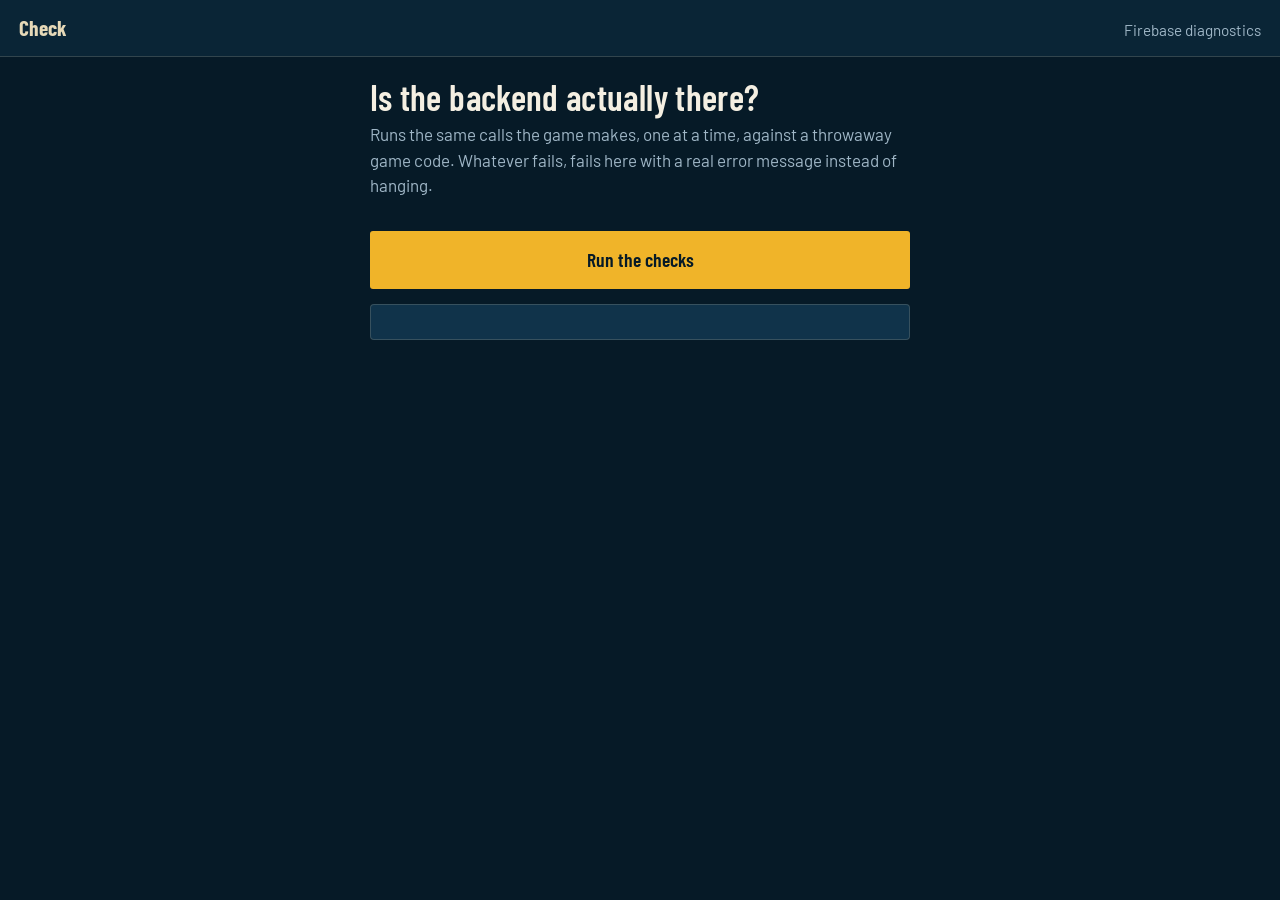
==== check.html @ 6738d89c "ejja ha nlestu" ====
<!doctype html>
<html lang="en">
<head>
<meta charset="utf-8">
<meta name="viewport" content="width=device-width, initial-scale=1">
<title>Check</title>
<link href="https://fonts.googleapis.com/css2?family=Barlow+Condensed:wght@600;700&family=Barlow:wght@400;500;600&display=swap" rel="stylesheet">
<link rel="stylesheet" href="css/app.css">
<style>
  .step { border-top: 1px solid var(--rule); padding: .7rem 0; display: flex; gap: .7rem; align-items: baseline; }
  .step:first-child { border-top: 0; }
  .dot { width: 1.4rem; flex: none; font-weight: 700; }
  .step .what { flex: 1; }
  .step .detail { display: block; font-size: .85rem; color: var(--ink-dim); margin-top: .15rem; word-break: break-word; }
  .pass .dot { color: var(--live); }
  .fail .dot { color: var(--hazard); }
  .run  .dot { color: var(--lamp); }
</style>
</head>
<body>

<div class="bar">
  <span class="mark">Check</span>
  <span class="meta">Firebase diagnostics</span>
</div>

<div class="wrap">
  <h1>Is the backend actually there?</h1>
  <p class="lead">Runs the same calls the game makes, one at a time, against a throwaway game code. Whatever fails, fails here with a real error message instead of hanging.</p>

  <button id="run">Run the checks</button>
  <div class="card"><div id="steps"></div></div>
  <p class="hint" id="verdict"></p>
</div>

<script type="module">
const $ = s => document.querySelector(s);
const box = $("#steps");

function step(what) {
  const el = document.createElement("div");
  el.className = "step run";
  el.innerHTML = `<span class="dot">•</span><span class="what">${what}<span class="detail"></span></span>`;
  box.append(el);
  return {
    pass: d => { el.className = "step pass"; el.querySelector(".dot").textContent = "✓"; if (d) el.querySelector(".detail").textContent = d; },
    fail: d => { el.className = "step fail"; el.querySelector(".dot").textContent = "✗"; el.querySelector(".detail").textContent = d; }
  };
}

$("#run").onclick = async () => {
  box.innerHTML = "";
  $("#verdict").textContent = "";
  $("#run").disabled = true;
  let fatal = null;

  const guard = async (label, fn) => {
    const s = step(label);
    try {
      const out = await Promise.race([
        fn(),
        new Promise((_, r) => setTimeout(() => r(new Error("no reply in 12s — the database never answered")), 12000))
      ]);
      s.pass(typeof out === "string" ? out : undefined);
      return out;
    } catch (e) {
      const code = e.code ? `${e.code} — ` : "";
      s.fail(code + e.message);
      fatal = fatal || label;
      throw e;
    }
  };

  const testCode = "ZZ" + Math.floor(Math.random() * 90 + 10);

  try {
    const cfgMod = await guard("Load your firebase-config.js", async () => {
      const m = await import("./js/firebase-config.js");
      const c = m.firebaseConfig;
      if (!c) throw new Error("firebaseConfig is not exported");
      if (String(c.apiKey).includes("PASTE")) throw new Error("still has the placeholder values in it");
      if (!c.databaseURL) throw new Error("databaseURL is missing — the app cannot work without it");
      return c.databaseURL;
    });

    const fb = await guard("Reach the Firebase SDK on the CDN", async () => {
      const a = await import("https://www.gstatic.com/firebasejs/10.12.2/firebase-app.js");
      const d = await import("https://www.gstatic.com/firebasejs/10.12.2/firebase-database.js");
      return "SDK loaded";
    });

    const { initializeApp } = await import("https://www.gstatic.com/firebasejs/10.12.2/firebase-app.js");
    const { getDatabase, ref, set, get, update, runTransaction, remove } =
      await import("https://www.gstatic.com/firebasejs/10.12.2/firebase-database.js");
    const { firebaseConfig } = await import("./js/firebase-config.js");

    const db = await guard("Connect to your database", async () => {
      const app = initializeApp(firebaseConfig, "checker-" + Date.now());
      return getDatabase(app);
    });

    const base = `games/${testCode}`;

    await guard(`Write a test game (${testCode})`, () =>
      set(ref(db, base), { config: { elimPercent: 0.2 }, startedAt: Date.now(),
        teams: { A: { viewLeft: 180, found: false }, B: { viewLeft: 180, found: false } } }));

    await guard("Read it back", async () => {
      const s = await get(ref(db, base));
      if (!s.exists()) throw new Error("wrote fine but read back nothing — check your read rules");
      return "data came back";
    });

    await guard("Write a hostage location (same call the hostage page makes)", () =>
      update(ref(db, `${base}/teams/A/hostages/checker`),
        { name: "checker", lat: 35.9, lng: 14.45, cell: "8.9", lockedAt: Date.now() }));

    await guard("Run a transaction (this is the one that hangs for you)", async () => {
      const res = await runTransaction(ref(db, `${base}/teams/A`), t => {
        if (!t) return t;
        t.eliminated = t.eliminated || {};
        t.eliminated["0.0"] = true;
        t.completed = t.completed || {};
        t.completed["checker"] = Date.now();
        return t;
      });
      if (!res.committed) throw new Error("transaction aborted without committing");
      return "committed";
    });

    await guard("Confirm the squares were actually wiped", async () => {
      const s = await get(ref(db, `${base}/teams/A/eliminated`));
      if (!s.exists()) throw new Error("transaction said it committed but nothing is there");
      return Object.keys(s.val()).length + " square(s) recorded";
    });

    await guard("Clean up the test game", () => remove(ref(db, base)));

    $("#verdict").innerHTML = `<span style="color:var(--live)">Everything passed. Your backend is fine — the hang is in the app code, and the updated db.js fixes it.</span>`;
  } catch (e) {
    $("#verdict").innerHTML = `<span class="bad">Stopped at: ${fatal}</span><br>
      If it says <b>PERMISSION_DENIED</b>, your Realtime Database rules are blocking it — open Rules in the Firebase console and check what's actually published.<br>
      If it says <b>no reply in 12s</b>, the database URL is wrong or unreachable.`;
  }

  $("#run").disabled = false;
};
</script>
</body>
</html>
---- css/app.css ----
/* Admiralty-chart palette: deep survey blue, limestone buff, harbour-light
   amber, hazard red. Built for a phone held in a moving car — big targets,
   heavy weights, tabular figures on anything that counts down. */

:root {
  --sea:      #0a2536;
  --sea-deep: #061a27;
  --panel:    #10334a;
  --panel-2:  #16425c;
  --stone:    #e6d9b8;
  --ink:      #f4efe2;
  --ink-dim:  #9fb6c6;
  --lamp:     #f0b429;
  --hazard:   #d6363b;
  --live:     #7fd1c1;
  --rule:     rgba(230, 217, 184, 0.18);
}

* { box-sizing: border-box; }

html, body {
  margin: 0;
  padding: 0;
  min-height: 100%;
  background: var(--sea-deep);
  color: var(--ink);
  font-family: "Barlow", system-ui, -apple-system, "Segoe UI", sans-serif;
  font-size: 17px;
  line-height: 1.5;
  -webkit-text-size-adjust: 100%;
  overscroll-behavior: none;
}

h1, h2, h3, .cond {
  font-family: "Barlow Condensed", "Barlow", system-ui, sans-serif;
  font-weight: 600;
  letter-spacing: 0.01em;
  margin: 0;
}

h1 { font-size: 2.1rem; line-height: 1.05; }
h2 { font-size: 1.4rem; }

.num { font-variant-numeric: tabular-nums; }

a { color: var(--lamp); }

.wrap {
  max-width: 34rem;
  margin: 0 auto;
  padding: 1.25rem 1.1rem 3rem;
}

/* Masthead: a thin chart border and the game code sitting in it */
.bar {
  display: flex;
  align-items: baseline;
  justify-content: space-between;
  gap: 0.75rem;
  padding: 0.7rem 1.1rem;
  background: var(--sea);
  border-bottom: 1px solid var(--rule);
}
.bar .mark {
  font-family: "Barlow Condensed", sans-serif;
  font-weight: 700;
  font-size: 1.25rem;
  color: var(--stone);
}
.bar .meta {
  font-size: 0.9rem;
  color: var(--ink-dim);
  font-variant-numeric: tabular-nums;
}
.bar .meta b { color: var(--lamp); font-weight: 600; }

.card {
  background: var(--panel);
  border: 1px solid var(--rule);
  border-radius: 4px;
  padding: 1rem 1.05rem;
  margin: 0.85rem 0;
}

.lead { color: var(--ink-dim); margin: 0.4rem 0 1.2rem; }

label { display: block; margin: 0.9rem 0 0.3rem; color: var(--ink-dim); font-size: 0.95rem; }

input[type="text"], input[type="number"], select {
  width: 100%;
  padding: 0.8rem 0.85rem;
  font: inherit;
  color: var(--ink);
  background: var(--sea-deep);
  border: 1px solid var(--rule);
  border-radius: 3px;
}
input[type="text"] { text-transform: none; }
input.code { text-transform: uppercase; letter-spacing: 0.35em; font-size: 1.6rem; text-align: center; font-family: "Barlow Condensed", sans-serif; }

button {
  font: inherit;
  font-family: "Barlow Condensed", "Barlow", sans-serif;
  font-weight: 600;
  font-size: 1.15rem;
  width: 100%;
  padding: 0.85rem 1rem;
  margin-top: 0.7rem;
  color: var(--sea-deep);
  background: var(--lamp);
  border: 0;
  border-radius: 3px;
  cursor: pointer;
  touch-action: manipulation;
}
button.ghost { background: transparent; color: var(--ink); border: 1px solid var(--rule); }
button.danger { background: var(--hazard); color: #fff; }
button:disabled { opacity: 0.35; cursor: not-allowed; }
button:focus-visible, input:focus-visible, a:focus-visible {
  outline: 2px solid var(--live);
  outline-offset: 2px;
}

.row { display: flex; gap: 0.6rem; }
.row > * { flex: 1; }

.tally {
  display: flex;
  align-items: baseline;
  gap: 0.6rem;
}
.tally .big {
  font-family: "Barlow Condensed", sans-serif;
  font-weight: 700;
  font-size: 3.4rem;
  line-height: 0.9;
  color: var(--lamp);
  font-variant-numeric: tabular-nums;
}
.tally .unit { color: var(--ink-dim); font-size: 0.95rem; }

/* Challenge list */
.task {
  border-top: 1px solid var(--rule);
  padding: 0.95rem 0;
}
.task:first-child { border-top: 0; }
.task h3 { font-size: 1.25rem; }
.task p { margin: 0.25rem 0 0.6rem; color: var(--ink-dim); }
.task.done { opacity: 0.4; }
.task.done h3::after {
  content: " — banked";
  color: var(--live);
  font-weight: 400;
  font-size: 0.9rem;
}

.hint { font-size: 0.9rem; color: var(--ink-dim); }
.warn { color: var(--lamp); }
.bad  { color: var(--hazard); }

/* Map screen */
.mapstage { position: relative; height: 62vh; min-height: 320px; background: var(--sea-deep); }
#map { position: absolute; inset: 0; background: var(--sea-deep); }
.shutter {
  position: absolute;
  inset: 0;
  z-index: 500;
  display: grid;
  place-content: center;
  text-align: center;
  gap: 0.4rem;
  padding: 1.5rem;
  background: var(--sea-deep);
}
.shutter.hidden { display: none; }
.shutter p { color: var(--ink-dim); max-width: 24rem; margin: 0; }

.budget {
  display: flex;
  align-items: baseline;
  justify-content: space-between;
  padding: 0.75rem 1.1rem;
  background: var(--sea);
  border-bottom: 1px solid var(--rule);
}
.budget .clock {
  font-family: "Barlow Condensed", sans-serif;
  font-weight: 700;
  font-size: 2.6rem;
  line-height: 1;
  font-variant-numeric: tabular-nums;
  color: var(--lamp);
}
.budget .clock.low { color: var(--hazard); }
.budget .lbl { color: var(--ink-dim); font-size: 0.9rem; text-align: right; }

.leaflet-container { background: var(--sea-deep) !important; }
.leaflet-control-attribution { font-size: 10px; }

@media (prefers-reduced-motion: reduce) {
  * { transition: none !important; animation: none !important; }
}
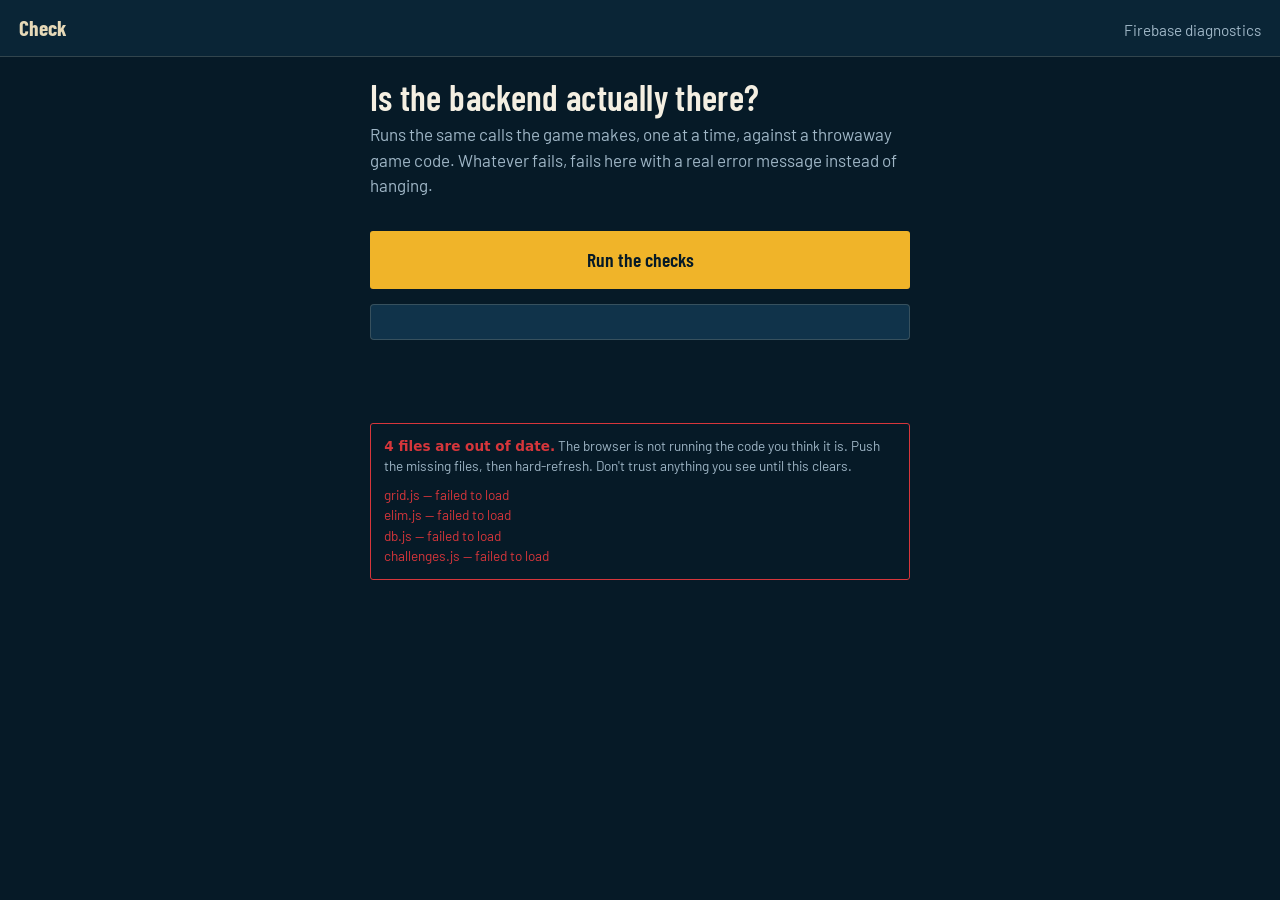
==== commit c57ddb33: "test" ====
--- a/check.html
+++ b/check.html
@@ -75,7 +75,7 @@
 
   try {
     const cfgMod = await guard("Load your firebase-config.js", async () => {
-      const m = await import("./js/firebase-config.js");
+      const m = await import("./js/firebase-config.js?v=5");
       const c = m.firebaseConfig;
       if (!c) throw new Error("firebaseConfig is not exported");
       if (String(c.apiKey).includes("PASTE")) throw new Error("still has the placeholder values in it");
@@ -92,7 +92,7 @@
     const { initializeApp } = await import("https://www.gstatic.com/firebasejs/10.12.2/firebase-app.js");
     const { getDatabase, ref, set, get, update, runTransaction, remove } =
       await import("https://www.gstatic.com/firebasejs/10.12.2/firebase-database.js");
-    const { firebaseConfig } = await import("./js/firebase-config.js");
+    const { firebaseConfig } = await import("./js/firebase-config.js?v=5");
 
     const db = await guard("Connect to your database", async () => {
       const app = initializeApp(firebaseConfig, "checker-" + Date.now());
@@ -113,13 +113,13 @@
 
     await guard("Write a hostage location (same call the hostage page makes)", () =>
       update(ref(db, `${base}/teams/A/hostages/checker`),
-        { name: "checker", lat: 35.9, lng: 14.45, cell: "8.9", lockedAt: Date.now() }));
+        { name: "checker", lat: 35.9, lng: 14.45, cell: "8-9", lockedAt: Date.now() }));
 
     await guard("Run a transaction (this is the one that hangs for you)", async () => {
       const res = await runTransaction(ref(db, `${base}/teams/A`), t => {
         if (!t) return t;
         t.eliminated = t.eliminated || {};
-        t.eliminated["0.0"] = true;
+        t.eliminated["0-0"] = true;
         t.completed = t.completed || {};
         t.completed["checker"] = Date.now();
         return t;
@@ -146,5 +146,9 @@
   $("#run").disabled = false;
 };
 </script>
+<script type="module">
+import { renderFooter } from "./js/footer.js?v=5";
+renderFooter();
+</script>
 </body>
 </html>
